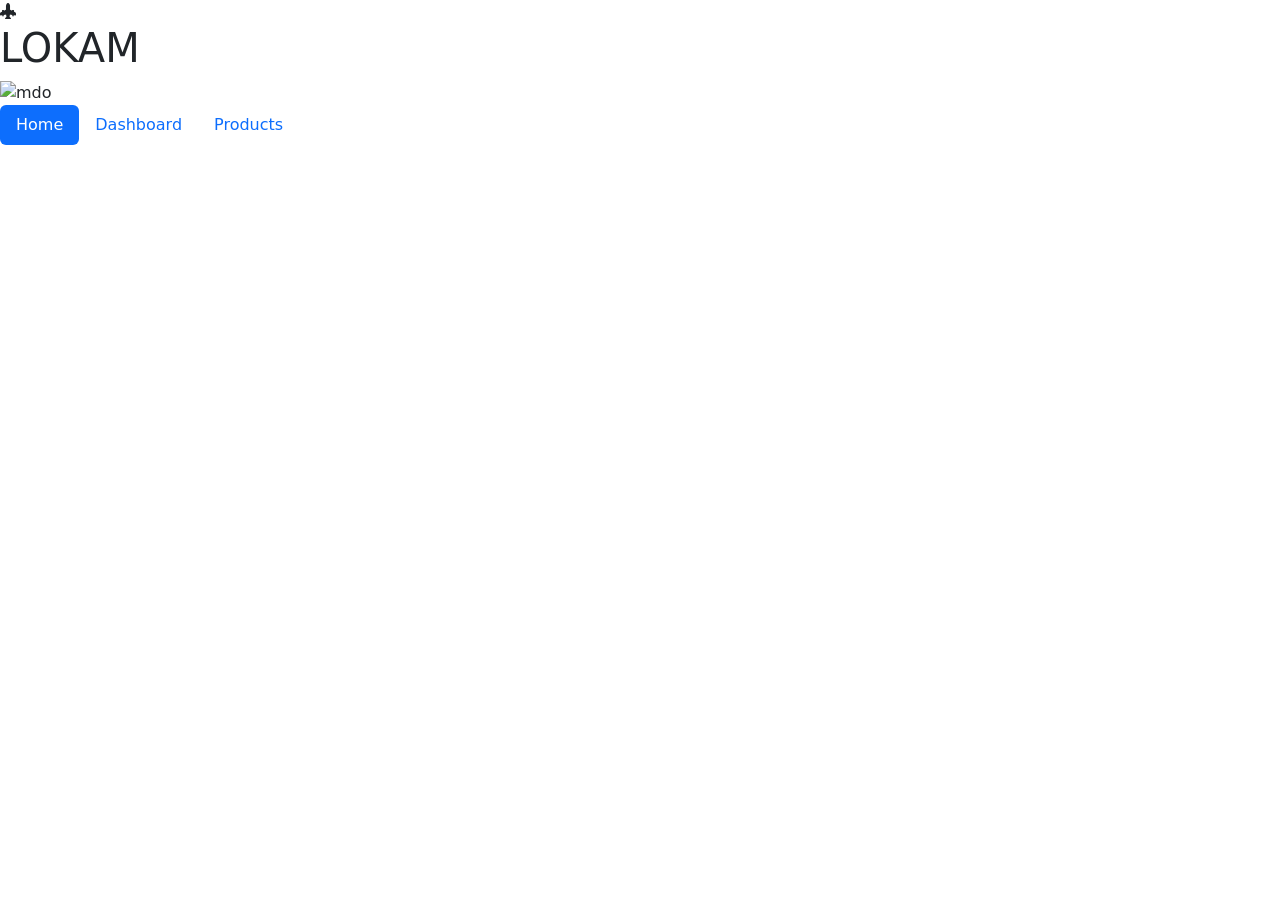
==== travelling-project/index.html @ cf3b2434 "i structure the header in the project" ====
<!DOCTYPE html>
<html lang="en">
 <head>
    <meta charset="UTF-8">
    <meta name="viewport" content="width=device-width, initial-scale=1.0">
    <title>Travelling app</title> 
    <link href="https://cdn.jsdelivr.net/npm/bootstrap@5.3.8/dist/css/bootstrap.min.css" rel="stylesheet">
    <link rel="stylesheet" href="https://cdn.jsdelivr.net/npm/bootstrap-icons@1.13.1/font/bootstrap-icons.min.css">

 </head>
  <body>
    <header>
        <i class="bi bi-airplane-engines-fill"></i>
        <h1>LOKAM</h1>
        <span class="avatar">
         <img class="avatar-img" src="" alt="mdo">
        </span>
        <span class="badge badge-outline theme-primary">New</span>
        <div class="nav-overflow" data-bs-toggle="nav-overflow">
           <ul class="nav nav-pills">
              <li class="nav-item">
                 <a class="nav-link active" aria-current="page" href="#">Home</a>
                </li>
                <li class="nav-item">
                 <a class="nav-link" href="#">Dashboard</a>
                </li>
                <li class="nav-item">
                 <a class="nav-link" href="#">Products</a>
                </li>
            </ul>
        </div>
    </header>
   <script src="https://cdn.jsdelivr.net/npm/bootstrap@5.3.8/dist/js/bootstrap.bundle.min.js"></script>
  </body>
</html>
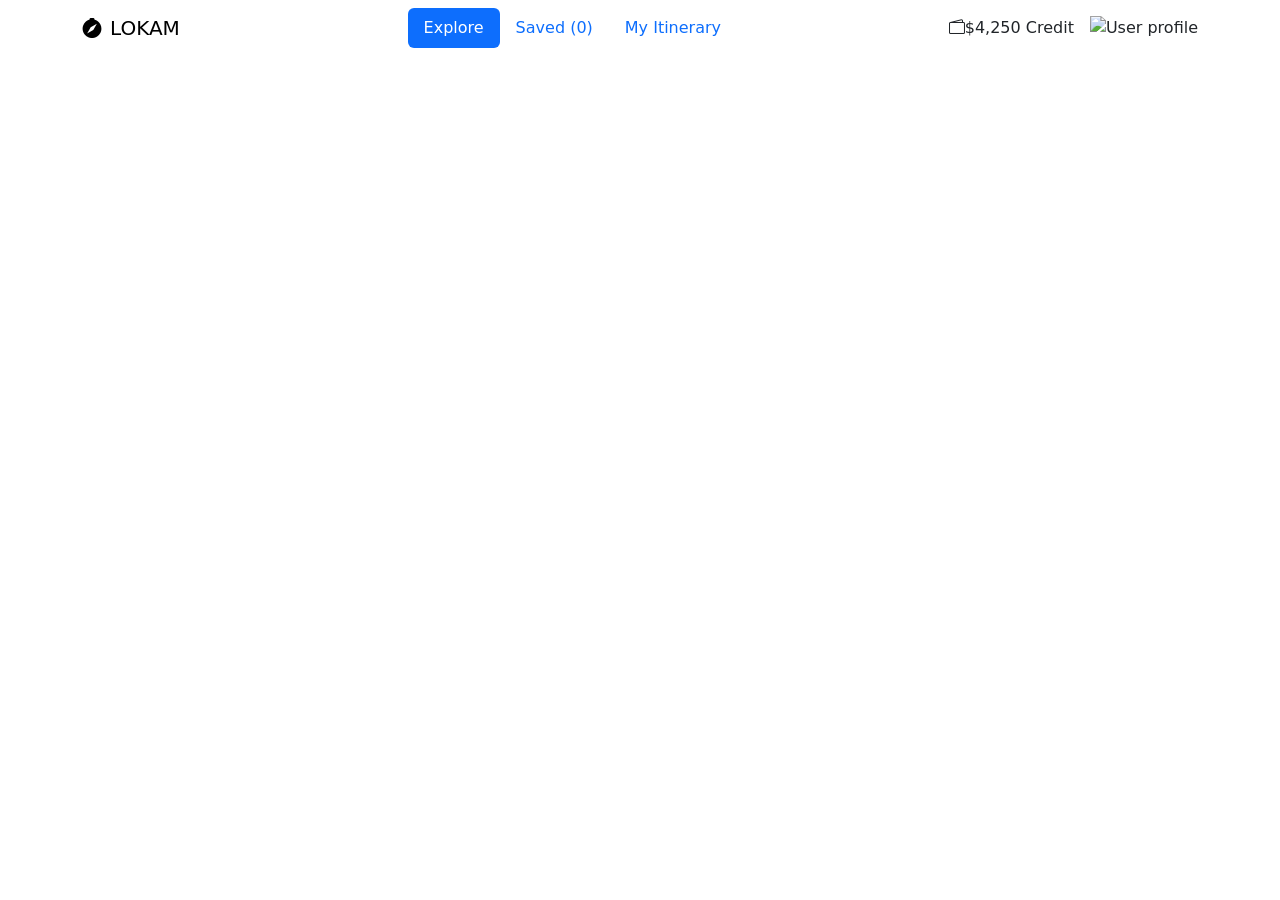
==== commit ed4877a9: "edit the header of the project" ====
--- a/travelling-project/index.html
+++ b/travelling-project/index.html
@@ -1,35 +1,42 @@
 <!DOCTYPE html>
 <html lang="en">
- <head>
-    <meta charset="UTF-8">
-    <meta name="viewport" content="width=device-width, initial-scale=1.0">
-    <title>Travelling app</title> 
-    <link href="https://cdn.jsdelivr.net/npm/bootstrap@5.3.8/dist/css/bootstrap.min.css" rel="stylesheet">
-    <link rel="stylesheet" href="https://cdn.jsdelivr.net/npm/bootstrap-icons@1.13.1/font/bootstrap-icons.min.css">
-
- </head>
-  <body>
-    <header>
-        <i class="bi bi-airplane-engines-fill"></i>
-        <h1>LOKAM</h1>
-        <span class="avatar">
-         <img class="avatar-img" src="" alt="mdo">
-        </span>
-        <span class="badge badge-outline theme-primary">New</span>
-        <div class="nav-overflow" data-bs-toggle="nav-overflow">
-           <ul class="nav nav-pills">
-              <li class="nav-item">
-                 <a class="nav-link active" aria-current="page" href="#">Home</a>
-                </li>
-                <li class="nav-item">
-                 <a class="nav-link" href="#">Dashboard</a>
-                </li>
-                <li class="nav-item">
-                 <a class="nav-link" href="#">Products</a>
-                </li>
-            </ul>
-        </div>
-    </header>
+<head>
+   <meta charset="UTF-8">
+   <meta name="viewport" content="width=device-width, initial-scale=1.0">
+   <title>Travelling App</title>
+   <link href="https://cdn.jsdelivr.net/npm/bootstrap@5.3.8/dist/css/bootstrap.min.css" rel="stylesheet">
+   <link href="https://cdn.jsdelivr.net/npm/bootstrap-icons@1.13.1/font/bootstrap-icons.min.css" rel="stylesheet">
+    <link href="https://fonts.googleapis.com/css2?family=Inter:wght@400;500;600;700;800&display=swap" rel="stylesheet">
+   <link rel="stylesheet" href="style.css">
+</head>
+<body>
+   <header class="site-header sticky-top">
+       <nav class="navbar navbar-expand-lg">
+          <div class="container">
+            <a class="navbar-brand brand d-flex align-items-center gap-2" href="#" data-view="explore">
+              <span class="brand-icon"><i class="bi bi-compass-fill"></i></span>
+              <span>LOKAM</span>
+            </a>
+            <button class="navbar-toggler" type="button" data-bs-toggle="collapse" data-bs-target="#mainNav"
+              aria-controls="mainNav" aria-expanded="false" aria-label="Toggle navigation">
+              <span class="navbar-toggler-icon"></span>
+            </button><!--for mobile-->  
+            <div class="collapse navbar-collapse">
+               <div class="nav nav-pills mx-lg-auto my-3 my-lg-0" role="tablist" aria-label="Main navigation">
+                  <button class="nav-link active" data-view="explore" type="button">Explore</button>
+                  <button class="nav-link" data-view="bookmarks" type="button">Saved (<span id="bookmark-count">0</span>)</button>
+                  <button class="nav-link" data-view="itinerary" type="button">My Itinerary</button>
+               </div>
+               <div class="d-flex align-items-center gap-3">
+                 <span class="credit-pill d-none d-sm-inline-flex"><i class="bi bi-wallet2"></i> $4,250 Credit</span>
+                 <img class="avatar-img" src="https://images.unsplash.com/photo-1534528741775-53994a69daeb?auto=format&fit=crop&w=100&q=80" alt="User profile">
+                </div>
+             </div>
+          </div>
+       </div>
+    </nav>
+ </header>
    <script src="https://cdn.jsdelivr.net/npm/bootstrap@5.3.8/dist/js/bootstrap.bundle.min.js"></script>
-  </body>
+   <script src="script.js"></script>
+</body>
 </html>
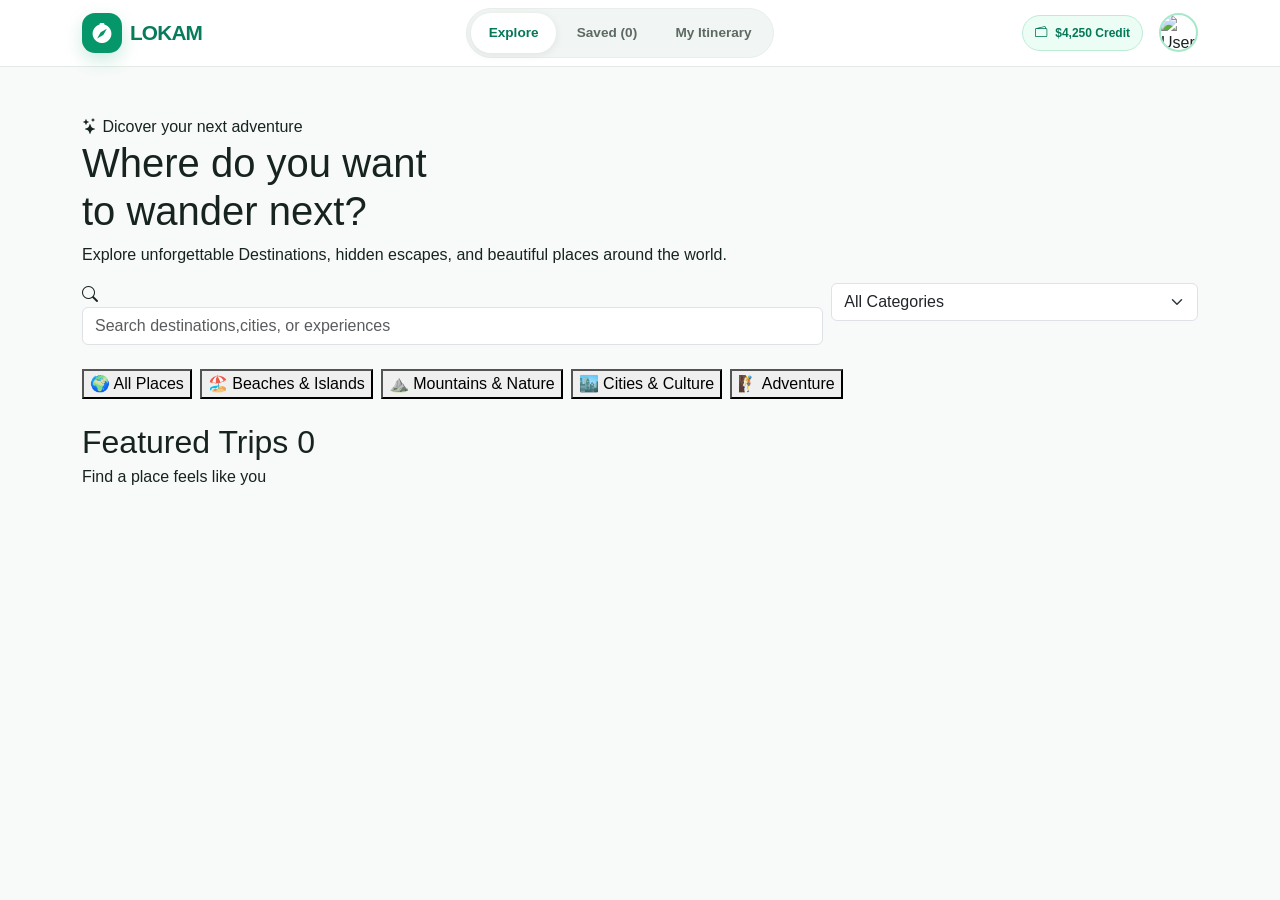
==== commit 00fd4c02: "make the buttons and the hero with search and select" ====
--- a/travelling-project/index.html
+++ b/travelling-project/index.html
@@ -13,7 +13,7 @@
    <header class="site-header sticky-top">
        <nav class="navbar navbar-expand-lg">
           <div class="container">
-            <a class="navbar-brand brand d-flex align-items-center gap-2" href="#" data-view="explore">
+            <a class="navbar-brand brand d-flex align-items-center gap-2" href="#explore" data-view="explore">
               <span class="brand-icon"><i class="bi bi-compass-fill"></i></span>
               <span>LOKAM</span>
             </a>
@@ -22,7 +22,7 @@
               <span class="navbar-toggler-icon"></span>
             </button><!--for mobile-->  
             <div class="collapse navbar-collapse">
-               <div class="nav nav-pills mx-lg-auto my-3 my-lg-0" role="tablist" aria-label="Main navigation">
+               <div class="nav nav-pills mx-lg-auto my-3 my-lg-0" role="tablist" aria-label="Main navigation" id="mainnav">
                   <button class="nav-link active" data-view="explore" type="button">Explore</button>
                   <button class="nav-link" data-view="bookmarks" type="button">Saved (<span id="bookmark-count">0</span>)</button>
                   <button class="nav-link" data-view="itinerary" type="button">My Itinerary</button>
@@ -36,6 +36,48 @@
        </div>
     </nav>
  </header>
+ <main class="container py-4 py-lg-5">
+   <section id="view-explore" class="app-view">
+      <div class="hero-banner">
+         <div class="hero-shade"></div>
+         <div class="hero-content">
+            <span class="eyebrow"><i class="bi bi-stars"></i> Dicover your next adventure</span>
+            <h1>Where do you want <br class="d-none d-sm-block">to wander next?</h1>
+            <p> Explore unforgettable Destinations, hidden escapes, and beautiful places around the world.</p>
+            <div class="search-panel row g-2">
+               <div class="col-12 col-md">
+                  <div class="search-input-wrap">
+                     <i class="bi bi-search"></i><!--search icon-->
+                     <input type="search"id="search-input" class="form-control" placeholder="Search destinations,cities, or experiences">
+                  </div>
+               </div>
+               <div class="col-12 col-md-4">
+                  <select class="form-select" aria-label="Filter by category">
+                     <option value="all">All Categories</option>
+                     <option value="Beach">Beaches & Island</option>
+                     <option value="Mountain">Mountain & Nature</option>
+                     <option value="City">City & Culture</option>
+                     <option value="Adventure">Adventure</option>
+                  </select>
+               </div>
+            </div>
+         </div>
+      </div>
+      <div class="category-list d-flex gap-2 overflow-auto py-4">
+         <button class="category-chip active" data-category="all">🌍 All Places</button>
+         <button class="category-chip" data-category="Beach">🏖️ Beaches & Islands</button>
+         <button class="category-chip" data-category="Mountain">⛰️ Mountains & Nature</button>
+         <button class="category-chip" data-category="City">🏙️ Cities & Culture</button>
+         <button class="category-chip" data-category="Adventure">🧗 Adventure</button>
+      </div>
+      <div class="mb-3">
+         <h2 class="section-title mb-1">Featured Trips <span class="count-label" id="destination-count">0</span></h2> 
+         <p class="section-subtitle mb-0">Find a place feels like you</p>
+      </div>
+      <div id="destinations-grid" class="row g-4"></div>
+   </section>
+
+ </main>
    <script src="https://cdn.jsdelivr.net/npm/bootstrap@5.3.8/dist/js/bootstrap.bundle.min.js"></script>
    <script src="script.js"></script>
 </body>
--- a/travelling-project/style.css
+++ b/travelling-project/style.css
@@ -0,0 +1,85 @@
+* {
+  box-sizing: border-box;
+}
+:root {
+  --brand: #059669;
+  --brand-dark: #047857;
+  --brand-light: #ecfdf5;
+  --ink: #17231f;
+  --muted: #718078;
+  --line: #e4ebe7;
+}
+body {
+  background: #f7faf8;
+  color: var(--ink);
+  font-family: "Inter", sans-serif;
+}
+.site-header {
+  background: rgba(255, 255, 255, .94);
+  border-bottom: 1px solid var(--line);
+  backdrop-filter: blur(14px); /*blur the background behind the header*/
+}
+.brand {
+  color: #087b5b;
+  font-weight: 800;
+  font-size: 1.3rem;
+  letter-spacing: -.04em;/*negative letter spacing to make the letters closer together*/
+}
+.brand:hover {
+  color: var(--brand-dark);
+}
+.brand-icon {
+  display: inline-flex;/*use flexbox to center the icon*/
+  width: 40px;
+  height: 40px;
+  align-items: center;
+  justify-content: center;/*center the icon vertically and horizontally*/
+  border-radius: 13px;
+  color: #fff;
+  background: var(--brand);
+  box-shadow: 0 7px 18px rgba(5, 150, 105, .2);
+  font-size: 1.25rem;
+}
+.nav-pills { /*for the navigation pills in the header*/
+  display: flex;
+  padding: 4px;
+  background: #f1f5f3;
+  border: 1px solid #e8eeea;
+  border-radius: 50rem;
+  gap: 3px;
+}
+.nav-pills .nav-link {
+  color: #5d6a63;
+  border-radius: 50rem;
+  padding: .6rem 1.1rem;
+  font-size: .85rem;
+  font-weight: 600;
+  white-space: nowrap;
+}
+.nav-pills .nav-link:hover {
+  color: var(--brand-dark);
+}
+
+.nav-pills .nav-link.active {
+  background: #fff;
+  color: var(--brand-dark);
+  box-shadow: 0 2px 8px rgba(20, 50, 35, .08);
+}
+.credit-pill {
+  align-items: center;
+  gap: 8px;
+  border: 1px solid #bcebd6;
+  background: var(--brand-light);
+  color: var(--brand-dark);
+  padding: 8px 12px;
+  border-radius: 50rem;
+  font-size: .75rem;
+  font-weight: 700;
+}
+.avatar-img {
+  width: 39px;
+  height: 39px;
+  border-radius: 50%;
+  object-fit: cover;/*make sure the image covers the entire area without stretching*/
+  border: 2px solid #a7e8cb;
+}
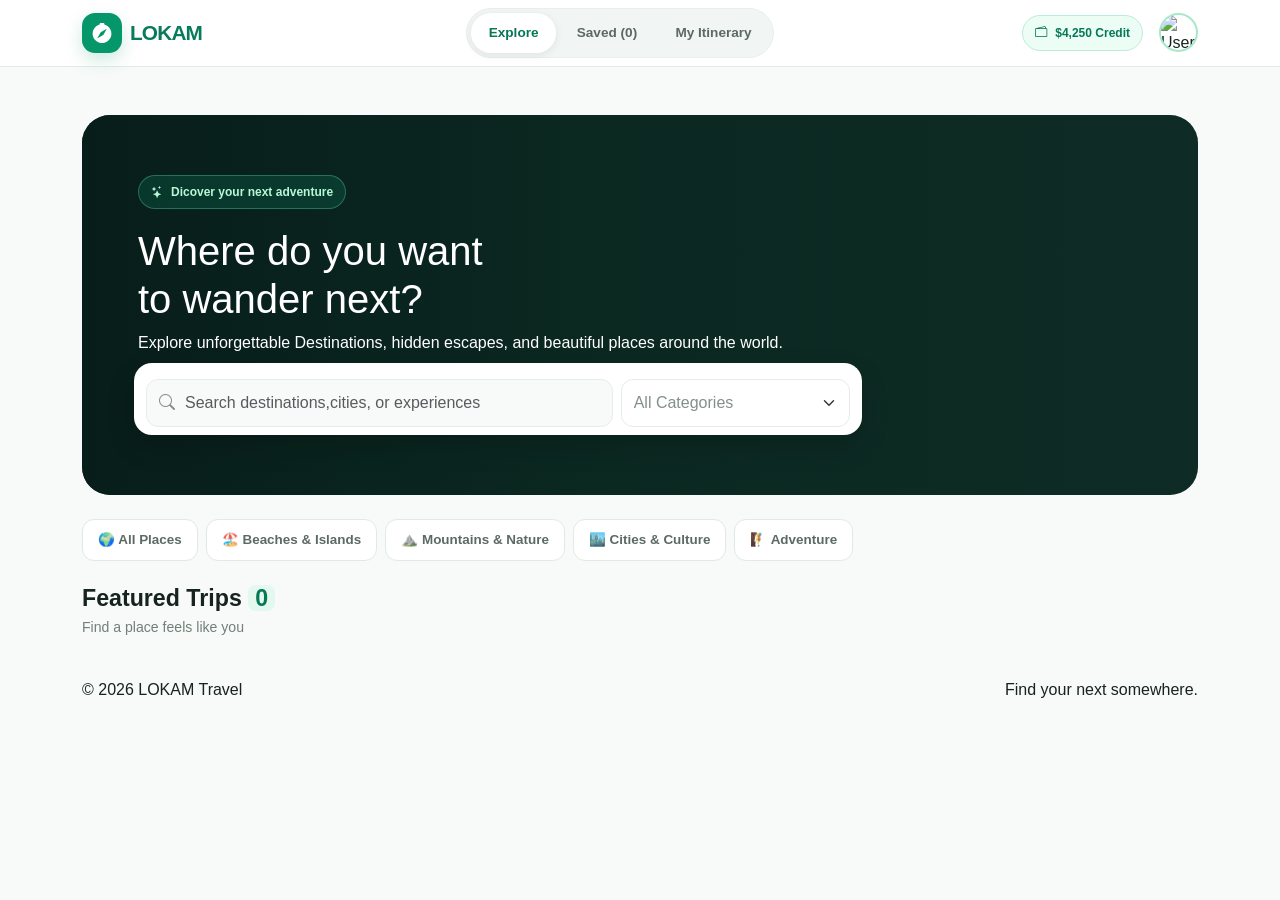
==== commit f800b805: "edit something little" ====
--- a/travelling-project/index.html
+++ b/travelling-project/index.html
@@ -76,8 +76,63 @@
       </div>
       <div id="destinations-grid" class="row g-4"></div>
    </section>
-
+   <section id="view-bookmarks" class="app-view d-none">
+      <div class="mb-4">
+         <h2 class="section-title">Saved Favorites</h2>
+         <p class="section-subtitle"> Your personal wishlist of dream destinations</p>
+      </div>
+      <div id="bookmarks-grid" class="row g-4"></div>
+      <div id="empty-bookmarks" class="empty-state d-none">
+         <div class="empty-icon">
+            <i class="bi bi-heart"></i>
+         </div>
+         <h3>No saved destinations yet</h3>
+         <p>Choose the heart icon on any destination to save it here.</p>
+         <button class="btn btn-brand" data-view="explore"> Start exploring</button>
+      </div>
+   </section>
+   <section id="view-itinerary" class="app-view d-none">
+      <div  class="d-flex flex-column flex-sm-row justify-content-between align-items-sm-center gap-3 mb-4">
+         <div>
+            <h2  class="section-title"> >My Trip Planner</h2>
+            <p class="section-subtitle mb-0"> Keep your upcoming travel plans in one place.</p>
+         </div>
+         <button class="btn btn-brand" id="custom-trip-btn"><i class="bi bi-plus-lg me-2"></i>Plan a new trip</button>
+      </div>
+      <div class="col-lg-4">
+         <aside class="summary-card">
+            <h3><i class="bi bi-pie-chart-fill me-2"></i>Trip summary</h3>
+            <div class="summary-row">
+               <span> Planned trips</span>
+               <strong id="itinerary-count">0</strong>
+            </div>
+            <div  class="summary-row">
+               <span>Estimated cost</span>
+               <strong class="text-brand" id="itinerary-total">$0</strong>
+            </div>
+            <div class="insurance-note">
+               <strong><i class="bi bi-shield-check me-2"></i>Travel smart</strong>
+               <p class="mb-0 mt-2">  Review your travel dates and budget before confirming your plans.</p>
+            </div>
+         </aside>
+      </div>
+   </section>
  </main>
+ <footer class="site-footer">
+   <div class="container d-flex flex-column flex-sm-row justify-content-between gap-2">
+      <span>© 2026 LOKAM Travel</span>
+      <span>Find your next somewhere.</span>
+   </div>
+ </footer>
+ <div class="modal fade" id="bookingModal" tabindex="-1" aria-labelledby="modal-title" aria-hidden="true">
+   <div class="modal-dialog modal-dialog-centered">
+      <div class="modal-content booking-modal">
+         <div class="modal-image-wrap">
+            <img id="modal-img" src="" alt="Selected destination">
+         </div>
+      </div>
+   </div>
+ </div>
    <script src="https://cdn.jsdelivr.net/npm/bootstrap@5.3.8/dist/js/bootstrap.bundle.min.js"></script>
    <script src="script.js"></script>
 </body>
--- a/travelling-project/style.css
+++ b/travelling-project/style.css
@@ -82,4 +82,109 @@
   border-radius: 50%;
   object-fit: cover;/*make sure the image covers the entire area without stretching*/
   border: 2px solid #a7e8cb;
-}+}
+.hero-banner {
+  position: relative;
+  overflow: hidden;/*hide any overflowing content*/
+  border-radius: 28px;
+  min-height: 380px;/*set a minimum height for the hero banner*/
+  display: flex;/*use flexbox to center the content*/
+  align-items: center;
+  padding: clamp(1.5rem, 5vw, 3.5rem);/*use clamp to make the padding responsive based on viewport width*/
+  color:white;
+  background: #102e27 url("https://images.unsplash.com/photo-1488646953014-85cb44e25828?auto=format&fit=crop&w=1800&q=85") center/cover no-repeat;/*set a background image with cover and center alignment*/
+}
+.hero-shade {
+  position: absolute;
+  inset: 0;
+  background: linear-gradient( /*create a gradient overlay on the hero banner*/
+    90deg,
+    rgba(7, 28, 25, 0.92),
+    rgba(8, 38, 30, 0.65),
+    rgba(8, 30, 27, 0.2)
+  );
+}
+.hero-content {
+  position: relative;
+  width: min(100%, 720px);/*set a maximum width for the hero content*/
+}
+.eyebrow {
+  display: inline-flex;
+  align-items: center;
+  gap: 8px;
+  margin-bottom: 18px;
+  padding: 7px 12px;
+  color: #b7f7d7;
+  border: 1px solid #6ee7b752;
+  border-radius: 50rem;
+  background: #10b98129;
+  font-size: 0.75rem;
+  font-weight: 600;
+}
+.search-panel {
+  padding: 8px;
+  border-radius: 18px;
+  background: white;
+  box-shadow: 0 12px 28px #00000026;
+}
+.search-input-wrap {
+  display: flex;
+  align-items: center;
+  height: 100%;
+  padding: 0 12px;
+  border: 1px solid #e7ece9;
+  border-radius: 12px;
+  background: #f8faf9;
+  color: #839089;
+}
+.search-input-wrap .form-control {
+  min-height: 46px;
+  padding-left: 10px;
+  border: 0;
+  background: transparent;
+}
+.form-select {
+  min-height: 48px;
+  border-color: #e7ece9;
+  border-radius: 12px;
+  background-color: transparent;
+  color: #839089;
+}
+.category-chip {
+  flex-shrink: 0; /*make it more flex to move right and left*/
+  padding: 10px 15px;
+  border: 1px solid #e1e9e4;
+  border-radius: 12px;
+  background: white;
+  color: #5d6a63;
+  font-size: 0.84rem;
+  font-weight: 700;
+  transition: 0.2s ease;
+}
+.category-chip:hover {
+  color: var(--brand-dark);
+  border-color: var(--brand);
+  background: var(--brand);
+  color: white;
+}
+.section-title {
+  color: #17231f;
+  font-size: 1.45rem;
+  font-weight: 800;
+}
+.count-label {
+  min-width: 26px;
+  height: 25px;
+  padding: 0 7px;
+  border-radius: 8px;
+  background: #e3f8ee;
+  color: var(--brand-dark);
+  font-size: 1.45rem;
+}
+.section-subtitle {
+  color: var(--muted);
+  font-size: 0.88rem;
+}
+
+
+
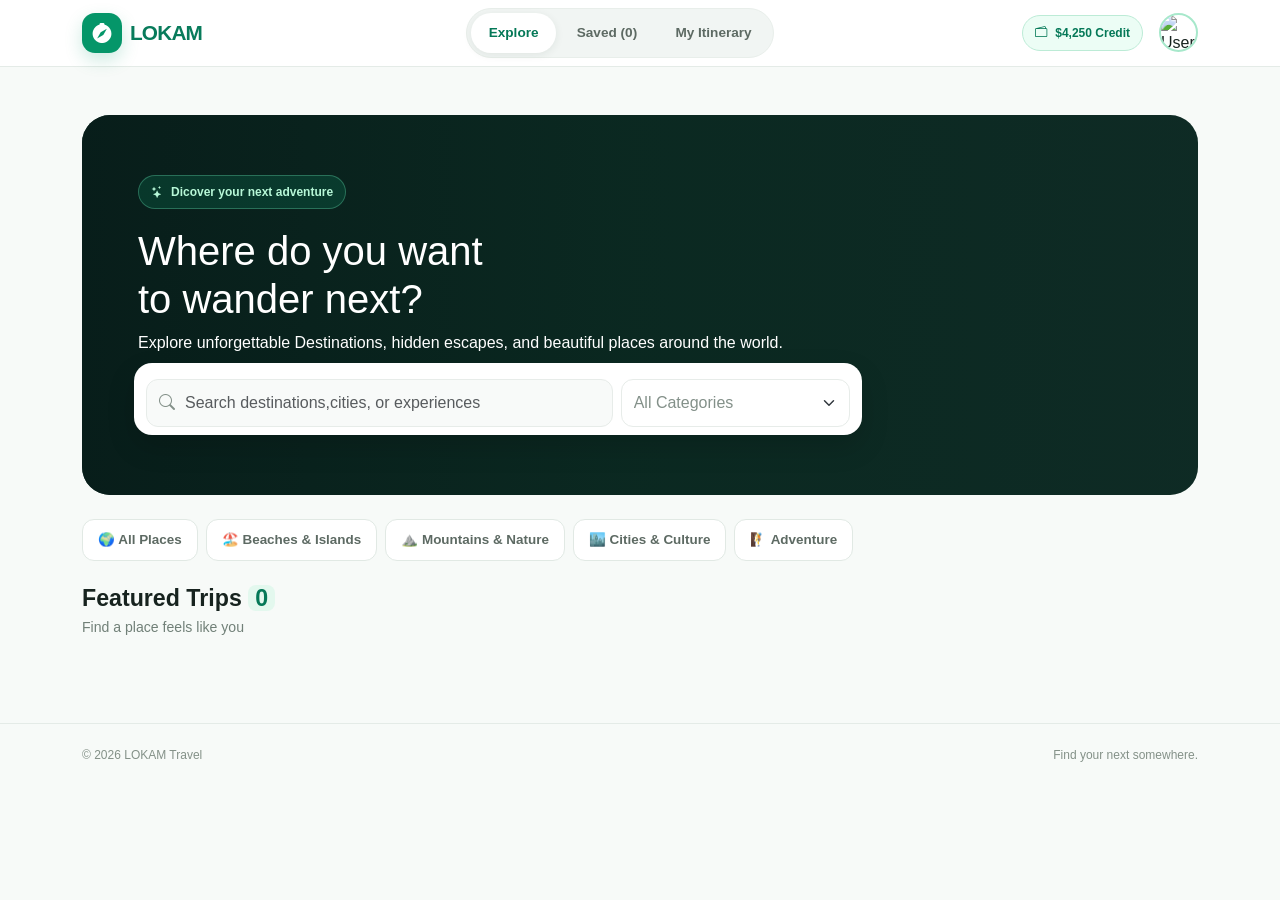
==== commit 52a545d2: "view only" ====
--- a/travelling-project/index.html
+++ b/travelling-project/index.html
@@ -22,7 +22,7 @@
               <span class="navbar-toggler-icon"></span>
             </button><!--for mobile-->  
             <div class="collapse navbar-collapse">
-               <div class="nav nav-pills mx-lg-auto my-3 my-lg-0" role="tablist" aria-label="Main navigation" id="mainnav">
+               <div class="nav nav-pills mx-lg-auto my-3 my-lg-0" role="tablist" aria-label="Main navigation" id="mainNav">
                   <button class="nav-link active" data-view="explore" type="button">Explore</button>
                   <button class="nav-link" data-view="bookmarks" type="button">Saved (<span id="bookmark-count">0</span>)</button>
                   <button class="nav-link" data-view="itinerary" type="button">My Itinerary</button>
@@ -52,7 +52,7 @@
                   </div>
                </div>
                <div class="col-12 col-md-4">
-                  <select class="form-select" aria-label="Filter by category">
+                  <select id="category-filter" class="form-select" aria-label="Filter by category">
                      <option value="all">All Categories</option>
                      <option value="Beach">Beaches & Island</option>
                      <option value="Mountain">Mountain & Nature</option>
@@ -99,23 +99,28 @@
          </div>
          <button class="btn btn-brand" id="custom-trip-btn"><i class="bi bi-plus-lg me-2"></i>Plan a new trip</button>
       </div>
-      <div class="col-lg-4">
-         <aside class="summary-card">
-            <h3><i class="bi bi-pie-chart-fill me-2"></i>Trip summary</h3>
-            <div class="summary-row">
-               <span> Planned trips</span>
-               <strong id="itinerary-count">0</strong>
-            </div>
-            <div  class="summary-row">
-               <span>Estimated cost</span>
-               <strong class="text-brand" id="itinerary-total">$0</strong>
-            </div>
-            <div class="insurance-note">
-               <strong><i class="bi bi-shield-check me-2"></i>Travel smart</strong>
-               <p class="mb-0 mt-2">  Review your travel dates and budget before confirming your plans.</p>
-            </div>
-         </aside>
-      </div>
+      <div class="row g-4">
+         <div class="col-lg-8">
+            <div id="itinerary-list" class="d-grid gap-3"></div>
+         </div>
+         <div class="col-lg-4">
+           <aside class="summary-card">
+             <h3><i class="bi bi-pie-chart-fill me-2"></i>Trip summary</h3>
+             <div class="summary-row">
+                <span> Planned trips</span>
+                <strong id="itinerary-count">0</strong>
+              </div>
+              <div  class="summary-row">
+                <span>Estimated cost</span>
+                <strong class="text-brand" id="itinerary-total">$0</strong>
+             </div>
+             <div class="insurance-note">
+                <strong><i class="bi bi-shield-check me-2"></i>Travel smart</strong>
+                <p class="mb-0 mt-2">  Review your travel dates and budget before confirming your plans.</p>
+             </div>
+          </aside>
+       </div>
+     </div>
    </section>
  </main>
  <footer class="site-footer">
@@ -129,10 +134,59 @@
       <div class="modal-content booking-modal">
          <div class="modal-image-wrap">
             <img id="modal-img" src="" alt="Selected destination">
+            <button type="button" class="btn-close modal-close" data-bs-dismiss="modal" aria-label="Close"></button>
+            <div class="modal-image-title">
+               <span id="modal-category" class="destination-badge">Beach</span>
+               <h2 id="modal-title">Destination</h2>
+               <p id="modal-location" class="mb-0"></p>
+            </div>
+         </div>
+         <div class="modal-body p-4">
+            <div class="d-flex justify-content-between align-items-center mb-3">
+               <div>
+                  <small class="text-secondary">Starting form</small>
+                  <div class="price-large" id="modal-price">$850</div>
+               </div>
+               <span class="rating-pill">
+                  <i class="bi bi-star-fill"></i>
+                  <span id="modal-rating">4.9</span>
+               </span>
+            </div>
+            <p id="modal-description" class="text-secondary small"></p>
+            <form id="booking-form">
+               <div class="row g-3">
+                  <div class="col-7">
+                     <label for="book-date" class="form-label small fw-semibold">Departure date</label>
+                     <input type="date" id="book-date" class="form-control" required>
+                  </div>
+                  <div class="col-5">
+                     <label for="book-travelers" class="form-label small fw-semibold">Travelers</label>
+                     <select id="book-travelers" class="form-select">
+                        <option value="1">person</option>
+                        <option value="2">2 people</option>
+                        <option value="3">3 people</option>
+                        <option value="4">4 people</option>
+                     </select>
+                  </div>
+               </div>
+               <div class="d-flex gap-2 mt-4">
+                  <button type="button" class="btn btn-light flex-fill" data-bs-dismiss="modal">cCancel</button>
+                  <button  type="submit" class="btn btn-brand flex-fill">Add to itinerary</button>
+               </div>
+            </form>
          </div>
       </div>
    </div>
  </div>
+ <div class="toast-container position-fixed bottom-0 end-0 p-3">
+    <div id="appToast" class="toast border-0"
+         role="status" aria-live="polite" aria-atomic="true">
+        <div class="toast-body">
+            <i class="bi bi-check-circle-fill text-success me-2"></i>
+            <span id="toast-message">Saved</span>
+        </div>
+    </div>
+</div>
    <script src="https://cdn.jsdelivr.net/npm/bootstrap@5.3.8/dist/js/bootstrap.bundle.min.js"></script>
    <script src="script.js"></script>
 </body>
--- a/travelling-project/style.css
+++ b/travelling-project/style.css
@@ -186,5 +186,33 @@
   font-size: 0.88rem;
 }
 
-
-
+.site-footer {
+  margin-top: 45px;
+  padding: 22px 0;
+  border-top: 1px solid var(--line);
+  color: #849188;
+  font-size: 0.75rem;
+}
+.destination-card {
+  height: 100%;
+  overflow: hidden;
+  border: 1px solid var(--line);
+  border-radius: 22px;
+  background: white;
+  box-shadow: 0 4px 15px #16312409;
+  transition: 0.25s ease;
+}
+.destination-card:hover {
+  transform: translateY(-5px);
+  box-shadow: 0 16px 34px #1631241c;
+}
+.destination-image-wrap {
+  position: relative;
+  height: 225px;
+  overflow: hidden;
+  background: #e7eeea;
+}
+
+
+
+
